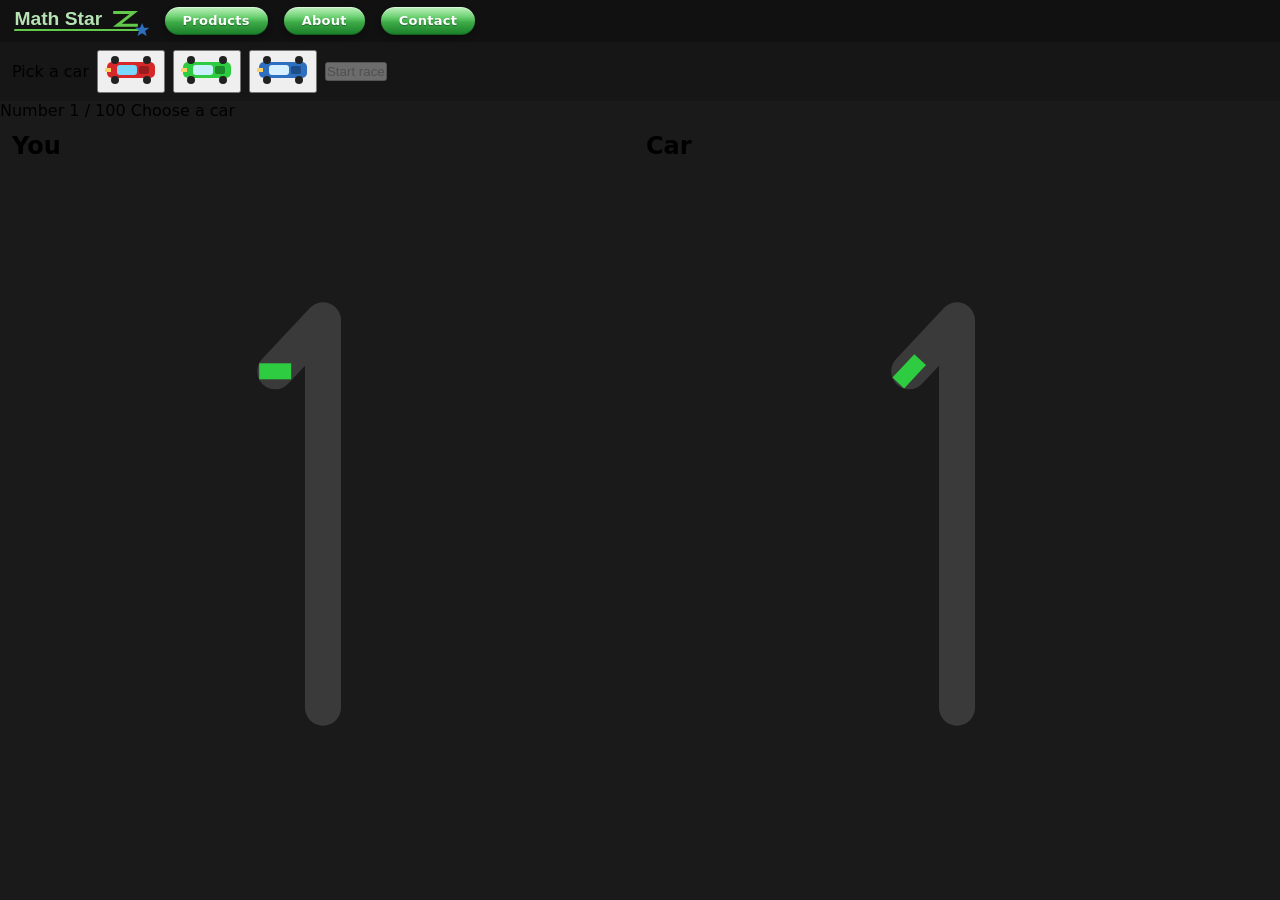
==== race2trace.html @ a872d09e "Add Smash warmup and Race2Trace updates" ====
<!DOCTYPE html>
<html lang="en">
<head>
  <meta charset="UTF-8" />
  <meta name="viewport" content="width=device-width, initial-scale=1" />
  <title>Mathstarz</title>
  
  <link rel="stylesheet" href="style.css" />
  <link rel="icon" type="image/svg+xml" href="favicon.svg" />
</head>
  <nav class="top-bar">
    <a class="logo" href="/">
      <img src="logo.svg" alt="Math Starz" />
    </a>
    <!--a class="glossy-btn" href="#">Home</a-->
    <a class="glossy-btn" href="products.html">Products</a>
    <a class="glossy-btn" href="#">About</a>
    <a class="glossy-btn" href="#">Contact</a>
  </nav>

 <section class="garage">
  <p>Pick a car</p>
  <button data-car="cars/red.svg"><img src="cars/red.svg" alt="Red car" width="64"></button>
  <button data-car="cars/green.svg"><img src="cars/green.svg" alt="Green car" width="64"></button>
  <button data-car="cars/blue.svg"><img src="cars/blue.svg" alt="Blue car" width="64"></button>
  <button id="startBtn">Start race</button>
</section>

  <div class="hud">
    Number <span id="n">1</span> / 100
    <span id="status">Choose a car</span>
  </div>

  <main class="game">
  <section class="panel">
    <h2>You</h2>
    <div class="stage" id="youStage"></div>
  </section>
  <section class="panel">
    <h2>Car</h2>
    <div class="stage" id="carStage"></div>
  </section>
</main>
<script src="js/race2trace.js"></script>
  <!--#youStage, #carStage, #startBtn, #n, and #status-->
  <!--#youStage, #carStage-->
---- style.css ----
* {
  box-sizing: border-box;
  margin: 0;
  padding: 0;
}

body {
  font-family: system-ui, -apple-system, Segoe UI, sans-serif;
  background: #1a1a1a;
  min-height: 100vh;
}

.top-bar {
  display: flex;
  justify-content: center;
  align-items: center;
  gap: 8px;
  flex-wrap: wrap;
  padding: 6px 12px;
  background: #111;
}

.glossy-btn {
  display: inline-flex;
  align-items: center;
  justify-content: center;
  min-width: 0;
  padding: 6px 18px;
  border: none;
  border-radius: 999px;
  color: #fff;
  font-size: 13px;
  font-weight: 600;
  letter-spacing: 0.02em;
  text-decoration: none;
  cursor: pointer;
  line-height: 1.2;
  background:
    linear-gradient(
      to bottom,
      rgba(255, 255, 255, 0.55) 0%,
      rgba(255, 255, 255, 0.12) 38%,
      rgba(0, 0, 0, 0.08) 55%,
      rgba(0, 0, 0, 0.18) 100%
    ),
    linear-gradient(to bottom, #6ee06e, #1f9a32);
  box-shadow:
    0 1px 0 rgba(255, 255, 255, 0.45) inset,
    0 -1px 0 rgba(0, 0, 0, 0.25) inset,
    0 3px 6px rgba(0, 0, 0, 0.3);
  text-shadow: 0 1px 1px rgba(0, 0, 0, 0.35);
  transition: transform 0.12s ease, filter 0.12s ease;
}

.glossy-btn:hover {
  filter: brightness(1.08);
  transform: translateY(-1px);
}

.glossy-btn:active {
  transform: translateY(1px);
  filter: brightness(0.95);
  box-shadow:
    0 1px 0 rgba(255, 255, 255, 0.3) inset,
    0 2px 4px rgba(0, 0, 0, 0.35);
}

.glossy-btn:focus-visible {
  outline: 2px solid #b8ffb8;
  outline-offset: 3px;
}

.top-bar {
  display: flex;
  align-items: center;
  justify-content: flex-start;
  gap: 16px;
  padding: 6px 12px;
  background: #111;
}

.logo {
  display: flex;
  align-items: center;
  flex-shrink: 0;
  text-decoration: none;
}

.logo img {
  height: 30px;
  width: auto;
  display: block;
}

.nav-links {
  display: flex;
  justify-content: center;
  align-items: center;
  gap: 8px;
  flex-wrap: wrap;
  flex: 1;
}

.garage {
  display: flex;
  align-items: center;
  gap: 8px;
  padding: 8px 12px;
  background: #161616;
}

.game {
  display: grid;
  grid-template-columns: 1fr 1fr;
  gap: 12px;
  padding: 12px;
  min-height: calc(100vh - 140px);
}

.panel { display: flex; flex-direction: column; }
.stage { position: relative; flex: 1; min-height: 360px; }

@media (max-width: 800px) {
  .game { grid-template-columns: 1fr; }
}
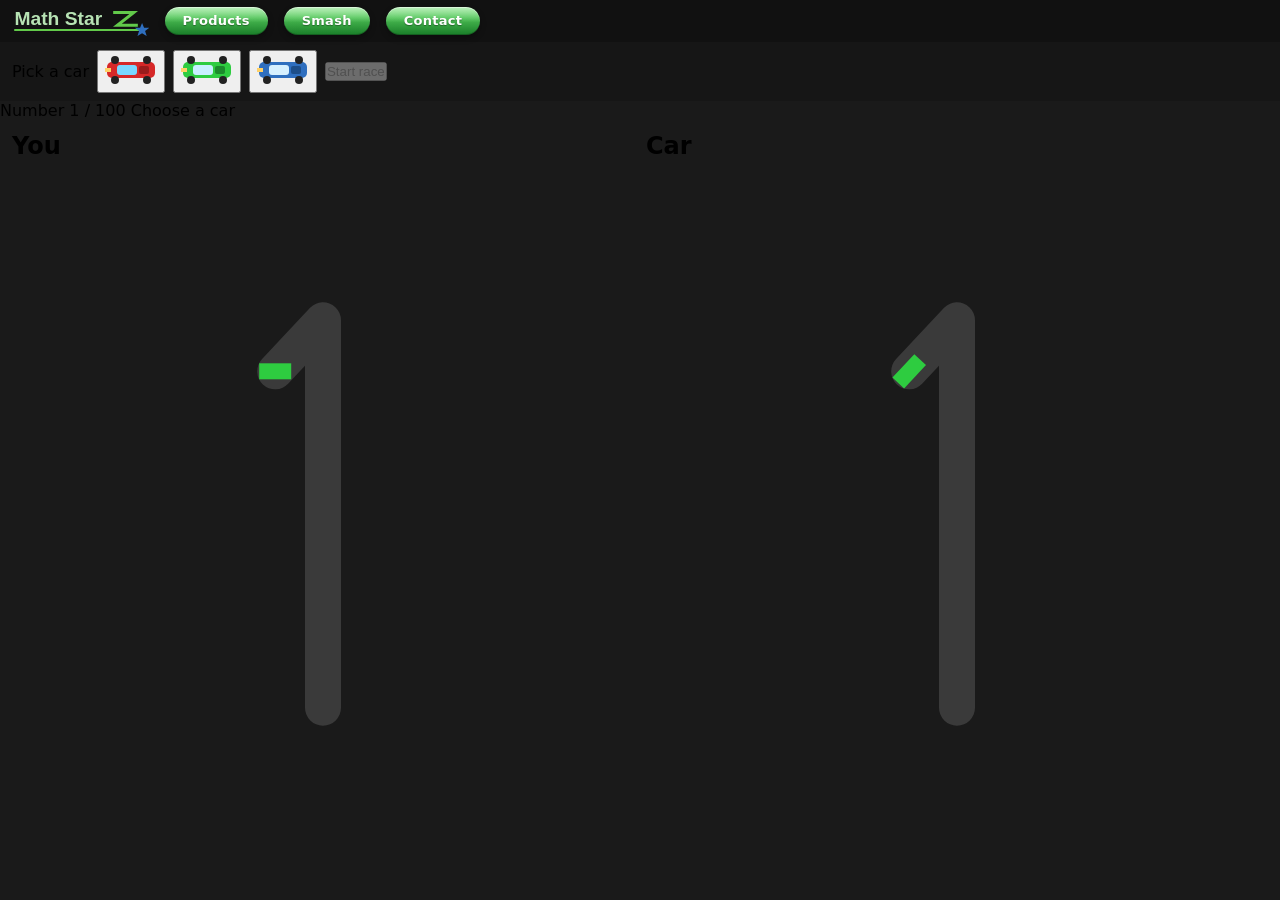
==== commit f7a1f936: "asteroid math and smash timer" ====
--- a/race2trace.html
+++ b/race2trace.html
@@ -14,7 +14,7 @@
     </a>
     <!--a class="glossy-btn" href="#">Home</a-->
     <a class="glossy-btn" href="products.html">Products</a>
-    <a class="glossy-btn" href="#">About</a>
+    <a class="glossy-btn" href="split.html">Smash</a>
     <a class="glossy-btn" href="#">Contact</a>
   </nav>
 
